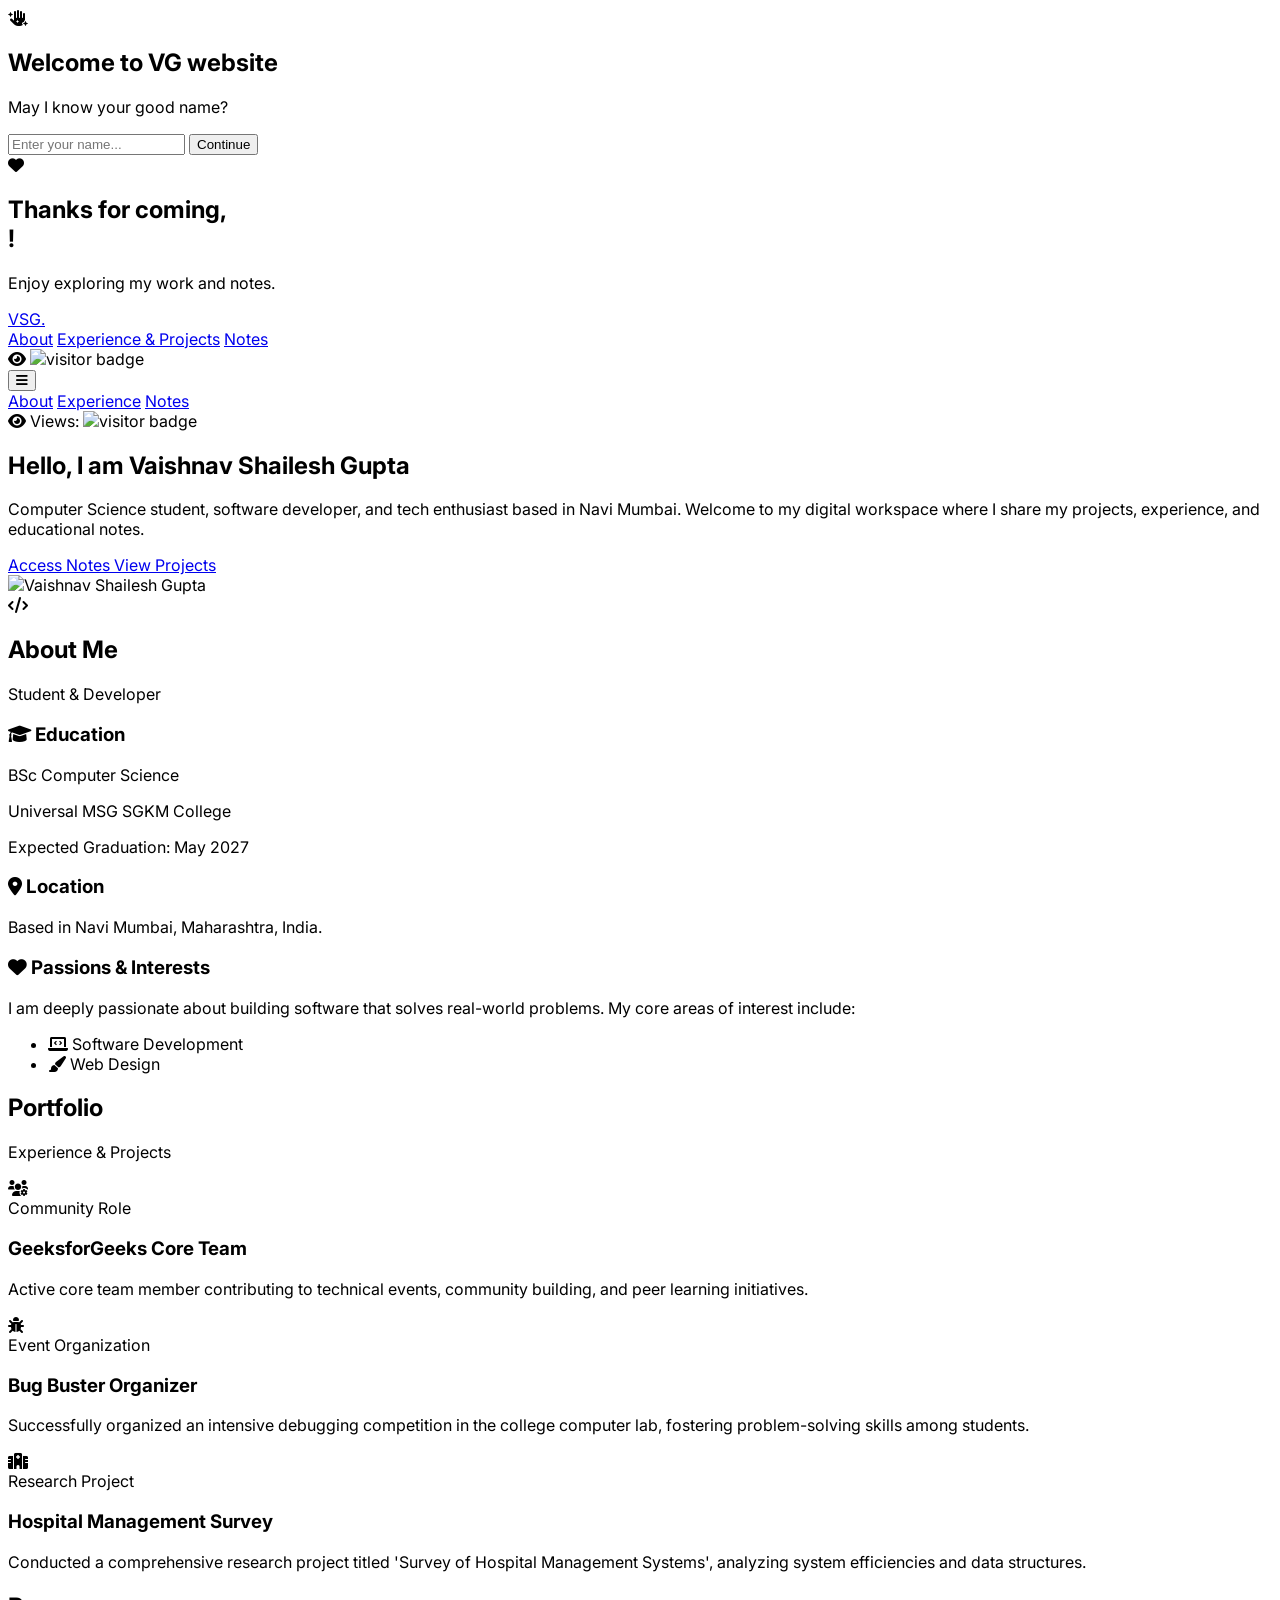
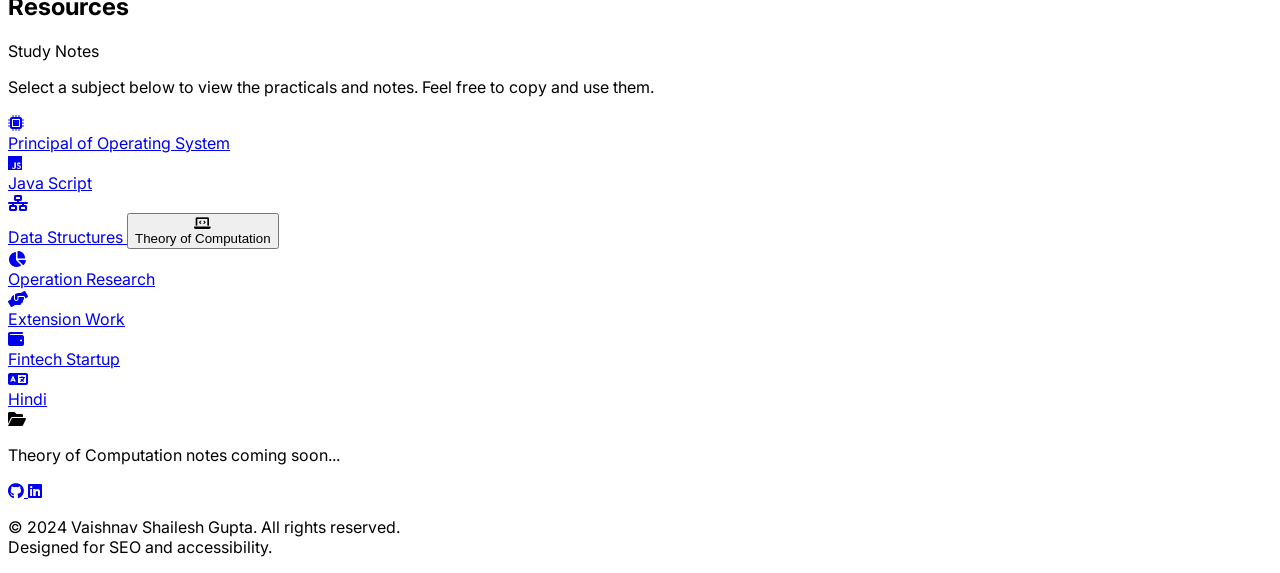
==== index.html @ b0c37288 "Update index.html" ====
<!DOCTYPE html>
<html lang="en" class="scroll-smooth">
<head>
    <meta charset="UTF-8">
    <meta name="viewport" content="width=device-width, initial-scale=1.0">
    <meta name="description" content="Personal Portfolio and Educational Notes of Vaishnav Shailesh Gupta, BSc Computer Science student and software developer.">
    <meta name="keywords" content="Vaishnav Shailesh Gupta, Portfolio, Notes, Computer Science, Developer, Web Design, Universal MSG SGKM College">
    <meta name="author" content="Vaishnav Shailesh Gupta">
    <title>Vaishnav Shailesh Gupta | Portfolio & Notes</title>
    
    <script src="https://cdn.tailwindcss.com"></script>
    <link href="https://cdnjs.cloudflare.com/ajax/libs/font-awesome/6.0.0/css/all.min.css" rel="stylesheet">
    <link rel="preconnect" href="https://fonts.googleapis.com">
    <link rel="preconnect" href="https://fonts.gstatic.com" crossorigin>
    <link href="https://fonts.googleapis.com/css2?family=Inter:wght@300;400;500;600;700&display=swap" rel="stylesheet">
    
    <!-- Custom CSS Link Added Here -->
    <link rel="stylesheet" href="style.css">

    <script>
        tailwind.config = {
            theme: {
                extend: {
                    fontFamily: {
                        inter: ['Inter', 'sans-serif'],
                    },
                    colors: {
                        brand: {
                            50: '#eff6ff',
                            100: '#dbeafe',
                            500: '#3b82f6',
                            600: '#2563eb',
                            900: '#1e3a8a',
                        }
                    }
                }
            }
        }
    </script>
</head>
<body oncontextmenu="return false;" class="bg-gray-50 text-gray-800 antialiased selection:bg-brand-500 selection:text-white">
    <!-- Welcome Popup Modal -->
    <div id="welcome-modal" class="fixed inset-0 z-[100] flex items-center justify-center bg-gray-900/60 backdrop-blur-sm hidden">
        <div class="bg-white rounded-2xl shadow-2xl w-11/12 max-w-md p-6 transform transition-all text-center">
            
            <!-- Step 1: Naam Poochne wala box -->
            <div id="modal-step-1">
                <div class="w-16 h-16 bg-brand-100 text-brand-600 rounded-full flex items-center justify-center mx-auto mb-4 text-3xl">
                    <i class="fas fa-hand-sparkles"></i>
                </div>
                <h2 class="text-2xl font-bold text-gray-900 mb-2">Welcome to VG website</h2>
                <p class="text-gray-500 mb-6">May I know your good name?</p>
                <input type="text" id="visitor-name" placeholder="Enter your name..." class="w-full px-4 py-3 rounded-lg border border-gray-300 focus:ring-2 focus:ring-brand-500 focus:border-brand-500 transition-all mb-4 outline-none text-center font-medium">
                <button onclick="submitName()" class="w-full bg-brand-600 hover:bg-brand-700 text-white font-bold py-3 px-4 rounded-lg shadow-md transition-colors">
                    Continue
                </button>
            </div>
            
            <!-- Step 2: Thanks bolne wala box -->
            <div id="modal-step-2" class="hidden py-4">
                <div class="w-16 h-16 bg-green-100 text-green-600 rounded-full flex items-center justify-center mx-auto mb-4 text-3xl">
                    <i class="fas fa-heart"></i>
                </div>
                <h2 class="text-2xl font-bold text-gray-900 mb-2">Thanks for coming, <br><span id="display-name" class="text-brand-600"></span>!</h2>
                <p class="text-gray-500 mt-2">Enjoy exploring my work and notes.</p>
            </div>
            
        </div>
    </div>

    <!-- HEADER START -->
    <header class="fixed w-full bg-white/90 backdrop-blur-md shadow-sm z-50 transition-all duration-300">
        <div class="max-w-7xl mx-auto px-4 sm:px-6 lg:px-8">
            <div class="flex justify-between items-center h-16">
                <div class="flex-shrink-0 flex items-center">
                    <a href="#" class="font-bold text-xl text-brand-900 tracking-tight">VSG.</a>
                    <!-- Desktop: Visitor Name Display -->
                    <span id="nav-visitor-name-desktop" class="ml-4 text-sm font-medium text-brand-600 bg-brand-50 px-3 py-1 rounded-full hidden"></span>
                </div>
                
                <!-- Desktop Menu -->
                <nav class="hidden md:flex items-center space-x-8">
                    <a href="#about" class="text-gray-600 hover:text-brand-600 px-3 py-2 text-sm font-medium transition-colors">About</a>
                    <a href="#experience" class="text-gray-600 hover:text-brand-600 px-3 py-2 text-sm font-medium transition-colors">Experience & Projects</a>
                    <a href="#notes" class="text-gray-600 hover:text-brand-600 px-3 py-2 text-sm font-medium transition-colors">Notes</a>
                    
                    <!-- Desktop: Total Views Counter (FIXED ALIGNMENT) -->
                    <div class="flex items-center gap-2 bg-brand-50 px-3 py-1.5 rounded-full border border-brand-200 shadow-sm h-fit my-auto">
                        <i class="fas fa-eye text-brand-500 text-sm"></i>
                        <img src="https://api.visitorbadge.io/api/visitors?path=https%3A%2F%2Fvaishnavsg.com&countColor=%232563eb" alt="visitor badge" class="h-4" />
                    </div>
                </nav>

                <!-- Mobile Menu Button -->
                <div class="md:hidden flex items-center">
                    <button id="mobile-menu-btn" class="text-gray-600 hover:text-brand-600 focus:outline-none focus:ring-2 focus:ring-brand-500 rounded-md p-2">
                        <i class="fas fa-bars text-xl"></i>
                    </button>
                </div>
            </div>
        </div>

        <!-- Mobile Menu -->
        <div id="mobile-menu" class="hidden md:hidden bg-white border-t border-gray-100">
            <div class="px-2 pt-2 pb-3 space-y-1 sm:px-3 shadow-lg">
                <!-- Mobile: Visitor Name Display -->
                <div id="nav-visitor-name-mobile" class="block px-3 py-2 mb-2 text-sm font-medium text-brand-600 bg-brand-50 rounded-md hidden"></div>
                
                <a href="#about" class="block px-3 py-2 rounded-md text-base font-medium text-gray-700 hover:text-brand-600 hover:bg-brand-50">About</a>
                <a href="#experience" class="block px-3 py-2 rounded-md text-base font-medium text-gray-700 hover:text-brand-600 hover:bg-brand-50">Experience</a>
                <a href="#notes" class="block px-3 py-2 rounded-md text-base font-medium text-gray-700 hover:text-brand-600 hover:bg-brand-50">Notes</a>
                
                <!-- Mobile: Total Views Counter -->
                <div class="block px-3 py-2 mt-2 mx-3 rounded-md bg-brand-50 border border-brand-100 flex items-center gap-2 w-max">
                    <i class="fas fa-eye text-brand-500"></i>
                    <span class="text-sm text-gray-600 font-bold">Views:</span>
                    <img src="https://api.visitorbadge.io/api/visitors?path=https%3A%2F%2Fvaishnavsg.com&countColor=%232563eb" alt="visitor badge" class="h-5" />
                </div>
            </div>
        </div>
    </header>
    <!-- HEADER END -->

    <main class="pt-16">
        <section class="relative bg-white overflow-hidden py-16 sm:py-24 lg:py-32">
            <div class="max-w-7xl mx-auto px-4 sm:px-6 lg:px-8 relative">
                <div class="grid grid-cols-1 md:grid-cols-2 gap-12 items-center">
                    <div class="text-center md:text-left order-2 md:order-1">
                        <h1 class="text-4xl tracking-tight font-extrabold text-gray-900 sm:text-5xl md:text-6xl">
                            <span class="block text-gray-500 text-xl sm:text-2xl font-medium mb-2">Hello, I am</span>
                            <span class="block text-brand-600">Vaishnav Shailesh</span>
                            <span class="block">Gupta</span>
                        </h1>
                        <p class="mt-3 text-base text-gray-500 sm:mt-5 sm:text-lg sm:max-w-xl sm:mx-auto md:mt-5 md:text-xl lg:mx-0">
                            Computer Science student, software developer, and tech enthusiast based in Navi Mumbai. Welcome to my digital workspace where I share my projects, experience, and educational notes.
                        </p>
                        <div class="mt-8 flex justify-center md:justify-start gap-4">
                            <a href="#notes" class="inline-flex items-center justify-center px-6 py-3 border border-transparent text-base font-medium rounded-md text-white bg-brand-600 hover:bg-brand-700 shadow-md transition-all">
                                Access Notes
                            </a>
                            <a href="#experience" class="inline-flex items-center justify-center px-6 py-3 border border-gray-300 text-base font-medium rounded-md text-gray-700 bg-white hover:bg-gray-50 shadow-sm transition-all">
                                View Projects
                            </a>
                        </div>
                    </div>
                    
                    <div class="flex justify-center order-1 md:order-2">
                        <div class="relative w-64 h-64 sm:w-80 sm:h-80">
                            <img class="rounded-full object-cover shadow-2xl border-4 border-white w-full h-full" 
                                 src="https://placehold.co/600x600/2563eb/ffffff?text=VSG" 
                                 alt="Vaishnav Shailesh Gupta">
                            <div class="absolute -bottom-4 -right-4 bg-white rounded-full p-4 shadow-lg text-brand-500">
                                <i class="fas fa-code text-2xl"></i>
                            </div>
                        </div>
                    </div>
                </div>
            </div>
        </section>

        <section id="about" class="py-16 bg-gray-50">
            <div class="max-w-7xl mx-auto px-4 sm:px-6 lg:px-8">
                <div class="lg:text-center mb-12">
                    <h2 class="text-base text-brand-600 font-semibold tracking-wide uppercase">About Me</h2>
                    <p class="mt-2 text-3xl leading-8 font-extrabold tracking-tight text-gray-900 sm:text-4xl">
                        Student & Developer
                    </p>
                </div>

                <div class="bg-white rounded-2xl shadow-sm border border-gray-100 p-8 md:p-12">
                    <div class="grid grid-cols-1 md:grid-cols-2 gap-8">
                        <div>
                            <h3 class="text-xl font-bold text-gray-900 mb-4 flex items-center">
                                <i class="fas fa-graduation-cap text-brand-500 mr-3"></i> Education
                            </h3>
                            <div class="pl-8 border-l-2 border-brand-100">
                                <p class="font-semibold text-lg text-gray-800">BSc Computer Science</p>
                                <p class="text-gray-600">Universal MSG SGKM College</p>
                                <p class="text-sm text-brand-600 font-medium mt-1">Expected Graduation: May 2027</p>
                            </div>
                            
                            <h3 class="text-xl font-bold text-gray-900 mb-4 mt-8 flex items-center">
                                <i class="fas fa-map-marker-alt text-brand-500 mr-3"></i> Location
                            </h3>
                            <p class="text-gray-600 pl-8">Based in Navi Mumbai, Maharashtra, India.</p>
                        </div>
                        
                        <div>
                            <h3 class="text-xl font-bold text-gray-900 mb-4 flex items-center">
                                <i class="fas fa-heart text-brand-500 mr-3"></i> Passions & Interests
                            </h3>
                            <p class="text-gray-600 mb-4">
                                I am deeply passionate about building software that solves real-world problems. My core areas of interest include:
                            </p>
                            <ul class="space-y-3">
                                <li class="flex items-center text-gray-700 bg-gray-50 p-3 rounded-lg border border-gray-100">
                                    <i class="fas fa-laptop-code text-brand-500 w-6 text-center mr-2"></i> Software Development
                                </li>
                                <li class="flex items-center text-gray-700 bg-gray-50 p-3 rounded-lg border border-gray-100">
                                    <i class="fas fa-paint-brush text-brand-500 w-6 text-center mr-2"></i> Web Design
                                </li>
                            </ul>
                        </div>
                    </div>
                </div>
            </div>
        </section>

        <section id="experience" class="py-16 bg-white">
            <div class="max-w-7xl mx-auto px-4 sm:px-6 lg:px-8">
                <div class="lg:text-center mb-12">
                    <h2 class="text-base text-brand-600 font-semibold tracking-wide uppercase">Portfolio</h2>
                    <p class="mt-2 text-3xl leading-8 font-extrabold tracking-tight text-gray-900 sm:text-4xl">
                        Experience & Projects
                    </p>
                </div>

                <div class="grid grid-cols-1 md:grid-cols-3 gap-8">
                    <div class="bg-white rounded-xl shadow-md overflow-hidden hover:shadow-xl transition-shadow duration-300 border border-gray-100 flex flex-col">
                        <div class="h-48 bg-gradient-to-r from-brand-500 to-brand-700 flex items-center justify-center">
                            <i class="fas fa-users-cog text-white text-5xl opacity-80"></i>
                        </div>
                        <div class="p-6 flex-grow">
                            <div class="uppercase tracking-wide text-xs text-brand-600 font-bold mb-1">Community Role</div>
                            <h3 class="block mt-1 text-xl leading-tight font-bold text-gray-900 mb-2">GeeksforGeeks Core Team</h3>
                            <p class="mt-2 text-gray-600">Active core team member contributing to technical events, community building, and peer learning initiatives.</p>
                        </div>
                    </div>

                    <div class="bg-white rounded-xl shadow-md overflow-hidden hover:shadow-xl transition-shadow duration-300 border border-gray-100 flex flex-col">
                        <div class="h-48 bg-gradient-to-r from-green-500 to-teal-600 flex items-center justify-center">
                            <i class="fas fa-bug text-white text-5xl opacity-80"></i>
                        </div>
                        <div class="p-6 flex-grow">
                            <div class="uppercase tracking-wide text-xs text-brand-600 font-bold mb-1">Event Organization</div>
                            <h3 class="block mt-1 text-xl leading-tight font-bold text-gray-900 mb-2">Bug Buster Organizer</h3>
                            <p class="mt-2 text-gray-600">Successfully organized an intensive debugging competition in the college computer lab, fostering problem-solving skills among students.</p>
                        </div>
                    </div>

                    <div class="bg-white rounded-xl shadow-md overflow-hidden hover:shadow-xl transition-shadow duration-300 border border-gray-100 flex flex-col">
                        <div class="h-48 bg-gradient-to-r from-purple-500 to-indigo-600 flex items-center justify-center">
                            <i class="fas fa-hospital text-white text-5xl opacity-80"></i>
                        </div>
                        <div class="p-6 flex-grow">
                            <div class="uppercase tracking-wide text-xs text-brand-600 font-bold mb-1">Research Project</div>
                            <h3 class="block mt-1 text-xl leading-tight font-bold text-gray-900 mb-2">Hospital Management Survey</h3>
                            <p class="mt-2 text-gray-600">Conducted a comprehensive research project titled 'Survey of Hospital Management Systems', analyzing system efficiencies and data structures.</p>
                        </div>
                    </div>
                </div>
            </div>
        </section>

        <!-- Educational Notes Section -->
        <section id="notes" class="py-16 bg-gray-50">
            <div class="max-w-7xl mx-auto px-4 sm:px-6 lg:px-8">
                <div class="lg:text-center mb-12">
                    <h2 class="text-base text-brand-600 font-semibold tracking-wide uppercase">Resources</h2>
                    <p class="mt-2 text-3xl leading-8 font-extrabold tracking-tight text-gray-900 sm:text-4xl">
                        Study Notes
                    </p>
                    <p class="mt-4 max-w-2xl text-xl text-gray-500 lg:mx-auto">
                        Select a subject below to view the practicals and notes. Feel free to copy and use them.
                    </p>
                </div>

                <!-- Subject Tabs Navigation (Box Style - 8 Subjects) -->
                <div class="grid grid-cols-1 sm:grid-cols-2 lg:grid-cols-4 gap-4 mb-10">
                    
                    <!-- 1. Principal of Operating System -->
                    <a href="pos.html" class="bg-white border border-gray-200 text-gray-500 hover:text-brand-600 hover:border-brand-300 hover:shadow-md rounded-xl p-6 font-bold transition-all text-center block cursor-pointer">
                        <div class="text-3xl mb-3"><i class="fas fa-microchip text-indigo-500"></i></div>
                        Principal of Operating System
                    </a> 

                    <!-- 2. Java Script -->
                    <a href="java.html" class="bg-white border border-gray-200 text-gray-500 hover:text-brand-600 hover:border-brand-300 hover:shadow-md rounded-xl p-6 font-bold transition-all focus:outline-none text-center block cursor-pointer">
                        <div class="text-3xl mb-3"><i class="fab fa-js text-yellow-500"></i></div>
                        Java Script
                    </a>

                    <!-- 3. Data Structures -->
                    <a href="ds.html" class="bg-white border border-gray-200 text-gray-500 hover:text-brand-600 hover:border-brand-300 hover:shadow-md rounded-xl p-6 font-bold transition-all focus:outline-none text-center block cursor-pointer">
                        <div class="text-3xl mb-3"><i class="fas fa-network-wired"></i></div>
                        Data Structures
                    </a>                   
                    
                    <!-- 4. Theory of Computation -->
                    <button class="tab-btn bg-white border border-gray-200 text-gray-500 hover:text-brand-600 hover:border-brand-300 hover:shadow-md rounded-xl p-6 font-bold transition-all focus:outline-none text-center" data-target="toc">
                        <div class="text-3xl mb-3"><i class="fas fa-laptop-code"></i></div>
                        Theory of Computation
                    </button>

                    <!-- 5. Operation Research -->
                    <a href="or.html" class="bg-white border border-gray-200 text-gray-500 hover:text-brand-600 hover:border-brand-300 hover:shadow-md rounded-xl p-6 font-bold transition-all text-center block cursor-pointer">
                        <div class="text-3xl mb-3"><i class="fas fa-chart-pie"></i></div>
                        Operation Research
                    </a>

                    <!-- 6. Extension Work -->
                    <a href="ew.html" class="bg-white border border-gray-200 text-gray-500 hover:text-brand-600 hover:border-brand-300 hover:shadow-md rounded-xl p-6 font-bold transition-all focus:outline-none text-center block cursor-pointer">
                        <div class="text-3xl mb-3"><i class="fas fa-hands-helping"></i></div>
                        Extension Work
                    </a>

                    <!-- 7. Fintech Startup -->
                    <a href="fintech.html" class="bg-white border border-gray-200 text-gray-500 hover:text-brand-600 hover:border-brand-300 hover:shadow-md rounded-xl p-6 font-bold transition-all focus:outline-none text-center block cursor-pointer">
                        <div class="text-3xl mb-3"><i class="fas fa-wallet"></i></div>
                        Fintech Startup
                    </a>

                    <!-- 8. Hindi -->
                    <a href="hindi.html" class="bg-white border border-gray-200 text-gray-500 hover:text-brand-600 hover:border-brand-300 hover:shadow-md rounded-xl p-6 font-bold transition-all focus:outline-none text-center block cursor-pointer">
                        <div class="text-3xl mb-3"><i class="fas fa-language"></i></div>
                        Hindi
                    </a>
                </div>

                <!-- 4. Theory of Computation Content -->
                <div id="toc" class="tab-content space-y-8 hidden">
                    <div class="bg-white p-8 rounded-xl border border-gray-200 text-center text-gray-500 shadow-sm">
                        <i class="fas fa-folder-open text-3xl mb-3 text-gray-300"></i>
                        <p>Theory of Computation notes coming soon...</p>
                    </div>
                </div>

            </div>
        </section>
    </main>

    <footer class="bg-white border-t border-gray-200 pt-12 pb-8">
        <div class="max-w-7xl mx-auto px-4 sm:px-6 lg:px-8">
            <div class="md:flex md:items-center md:justify-between">
                <div class="flex justify-center md:justify-start space-x-6 md:order-2">
                    <a href="#" class="text-gray-400 hover:text-brand-500">
                        <span class="sr-only">GitHub</span>
                        <i class="fab fa-github text-xl"></i>
                    </a>
                    <a href="#" class="text-gray-400 hover:text-brand-500">
                        <span class="sr-only">LinkedIn</span>
                        <i class="fab fa-linkedin text-xl"></i>
                    </a>
                </div>
                <div class="mt-8 md:mt-0 md:order-1 flex flex-col items-center md:items-start">
                    <p class="text-center text-base text-gray-500">
                        &copy; 2024 Vaishnav Shailesh Gupta. All rights reserved. <br class="sm:hidden"> Designed for SEO and accessibility.
                    </p>
                </div>
            </div>
        </div>
    </footer>

    <!-- Standard Scripts -->
    <script>
        // Mobile Menu
        const btn = document.getElementById('mobile-menu-btn');
        const menu = document.getElementById('mobile-menu');
        btn.addEventListener('click', () => { menu.classList.toggle('hidden'); });
        const mobileLinks = menu.querySelectorAll('a');
        mobileLinks.forEach(link => { link.addEventListener('click', () => { menu.classList.add('hidden'); }); });

        // Tab Switching Logic
        const tabBtns = document.querySelectorAll('.tab-btn');
        const tabContents = document.querySelectorAll('.tab-content');

        tabBtns.forEach(btn => {
            btn.addEventListener('click', () => {
                tabBtns.forEach(b => {
                    b.className = 'tab-btn bg-white border border-gray-200 text-gray-500 hover:text-brand-600 hover:border-brand-300 hover:shadow-md rounded-xl p-6 font-bold transition-all focus:outline-none text-center';
                });
                btn.className = 'tab-btn bg-brand-50 border-2 border-brand-500 text-brand-700 shadow-md rounded-xl p-6 font-bold transition-all focus:outline-none text-center transform scale-105';

                tabContents.forEach(content => {
                    content.classList.remove('block');
                    content.classList.add('hidden');
                });

                const targetId = btn.getAttribute('data-target');
                document.getElementById(targetId).classList.remove('hidden');
                document.getElementById(targetId).classList.add('block');
            });
        });

        // Welcome Popup Logic
        function updateNavName(name) {
            const desktopName = document.getElementById('nav-visitor-name-desktop');
            const mobileName = document.getElementById('nav-visitor-name-mobile');
            
            if (desktopName && mobileName) {
                desktopName.innerText = "Hi, " + name + " 👋";
                desktopName.classList.remove('hidden');
                mobileName.innerText = "Hi, " + name + " 👋";
                mobileName.classList.remove('hidden');
            }
        }

        // --- 5 ghante wale timer ka logic ---
        document.addEventListener("DOMContentLoaded", () => {
            const savedName = localStorage.getItem('visitorName');
            const savedTime = localStorage.getItem('visitorTimestamp');
            
            const now = new Date().getTime();
            const fiveHours = 5 * 60 * 60 * 1000; // 5 hours in milliseconds
            
            let shouldAskName = true;

            // Agar naam aur time dono save hain
            if (savedName && savedTime) {
                // Check karo ki 5 ghante beete hain ya nahi
                if (now - parseInt(savedTime) < fiveHours) {
                    shouldAskName = false; // 5 ghante nahi beete, naam mat pucho
                } else {
                    // 5 ghante beet gaye, purana data delete kar do
                    localStorage.removeItem('visitorName');
                    localStorage.removeItem('visitorTimestamp');
                }
            }
            
            if (shouldAskName) {
                setTimeout(() => {
                    document.getElementById('modal-step-1').classList.remove('hidden');
                    document.getElementById('modal-step-2').classList.add('hidden');
                    document.getElementById('visitor-name').value = ''; 
                    document.getElementById('welcome-modal').classList.remove('hidden');
                }, 500); 
            } else {
                updateNavName(savedName);
            }
        });

        function submitName() {
            const nameInput = document.getElementById('visitor-name').value.trim();
            const lowerName = nameInput.toLowerCase();
            
            // 1. Khali na ho
            if (nameInput === "") {
                alert("Please enter your name!");
                return;
            }

            // 2. Sirf akshar (Numbers/Symbols mana hain)
            const nameRegex = /^[A-Za-z\s]+$/;
            if (!nameRegex.test(nameInput)) {
                alert("Please enter a valid name! (Numbers and symbols are not allowed)");
                return;
            }

            // 3. Naam kam se kam 3 aur jyada se jyada 25 aksharon ka hona chahiye
            if (nameInput.length < 3 || nameInput.length > 25) {
                alert("Please enter your full real name.");
                return;
            }

            // 4. Aapki apni pehchan ko bachana (Gupta is allowed now)
            if (lowerName.includes("vaishnav") || lowerName.includes("vsg")) {
                alert("Hey! That's my name. Please enter YOUR name! 😄");
                return;
            }

            // 5. Sabse badi BLACKLIST
            const fakeNames = [
                "abc", "xyz", "asd", "qwe", "zxc", "test", "dummy", "admin", "user", "guest", 
                "asdf", "qwer", "zxcv", "abcd", "qaz", "wsx", "edc", "rfv", "tgb", "yhn", "ujm", "ikm", "none"
            ];
            
            const isFake = fakeNames.some(fake => lowerName === fake);
            if (isFake) {
                alert("Please enter a proper real name! (Fake words are not allowed 🤨)");
                return;
            }

            // 6. Random typing (Gibberish) filter
            const hasVowel = /[aeiouyAEIOUY]/.test(nameInput);
            const threeConsecutive = /(.)\1{2,}/.test(nameInput);
            const fourConsonants = /[^aeiouyAEIOUY\s]{4,}/.test(nameInput);
            const startWithDoubleConsonant = /^([^aeiouyAEIOUY\s])\1/i.test(nameInput);
            
            // 7. Kam se kam 3 alag-alag akshar hone chahiye
            const uniqueChars = new Set(lowerName.replace(/\s/g, '')).size;

            if (!hasVowel || threeConsecutive || fourConsonants || startWithDoubleConsonant || uniqueChars < 3) {
                alert("Please enter a proper real human name! 🤨");
                return;
            }

            // Agar saare test pass ho gaye, to naam accept kar lo
            const name = nameInput;
            
            document.getElementById('modal-step-1').classList.add('hidden');
            document.getElementById('modal-step-2').classList.remove('hidden');
            document.getElementById('display-name').innerText = name;

            // Naam aur current time ko localStorage me save karna 
            localStorage.setItem('visitorName', name);
            localStorage.setItem('visitorTimestamp', new Date().getTime());
            updateNavName(name); 

            // --- GOOGLE SHEETS INTEGRATION ---
            const scriptURL = 'https://script.google.com/macros/s/AKfycbzi6LiuI-TkGBGCRk1kfmyu0FKYRVeTsu-3m0v_D3vnXXiIlEs-f6zlRmHj1PzXI2W61A/exec'; 
            
            const formData = new FormData();
            formData.append('name', name);

            fetch(scriptURL, { method: 'POST', body: formData })
                .then(response => console.log('Name saved successfully!'))
                .catch(error => console.error('Error!', error.message));
            // -------------------------------------------------------------

            setTimeout(() => {
                document.getElementById('welcome-modal').classList.add('hidden');
            }, 2500);
        }

        document.getElementById("visitor-name").addEventListener("keypress", function(event) {
            if (event.key === "Enter") {
                event.preventDefault();
                submitName();
            }
        });
    </script>
</body>
</html>
---- style.css ----
/* style.css */
::-webkit-scrollbar { 
    width: 8px; 
}
::-webkit-scrollbar-track { 
    background: #f1f1f1; 
}
::-webkit-scrollbar-thumb { 
    background: #cbd5e1; 
    border-radius: 4px; 
}
::-webkit-scrollbar-thumb:hover { 
    background: #94a3b8; 
}
body { 
    font-family: 'Inter', sans-serif; 
}
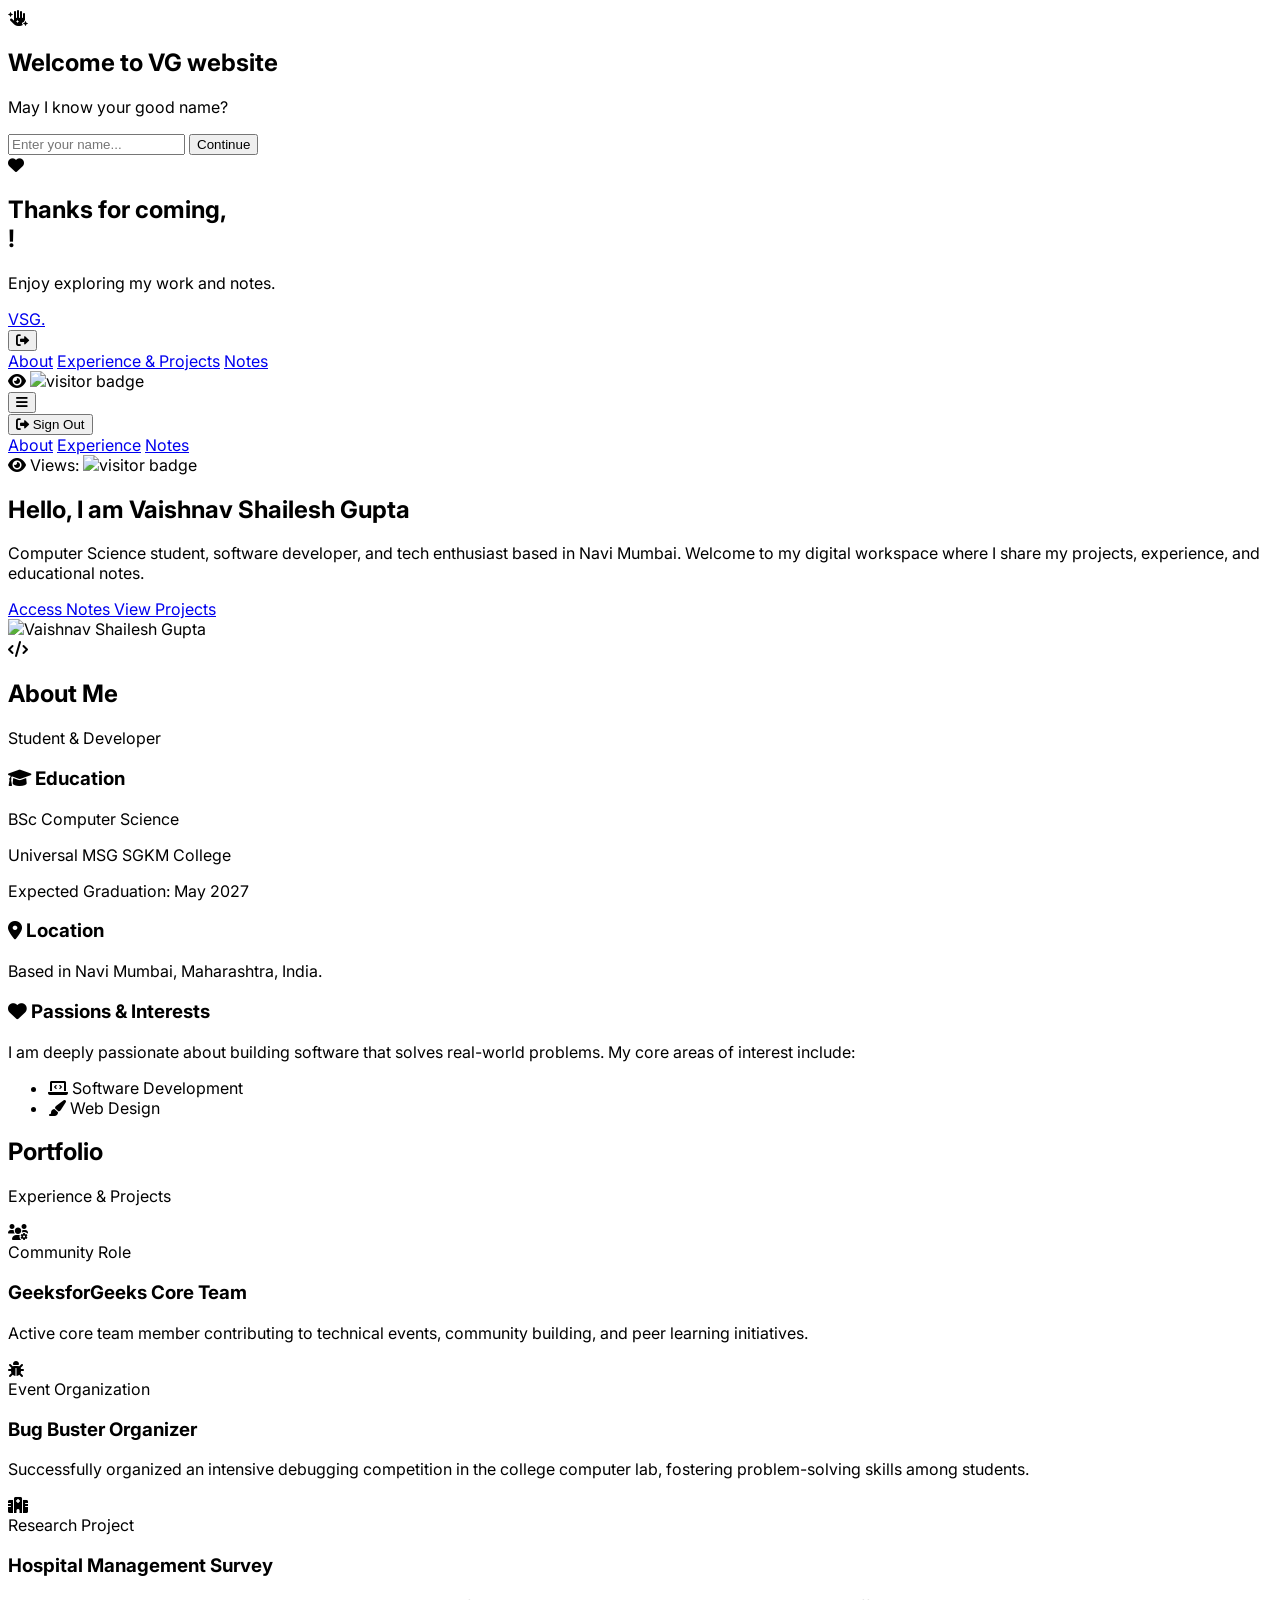
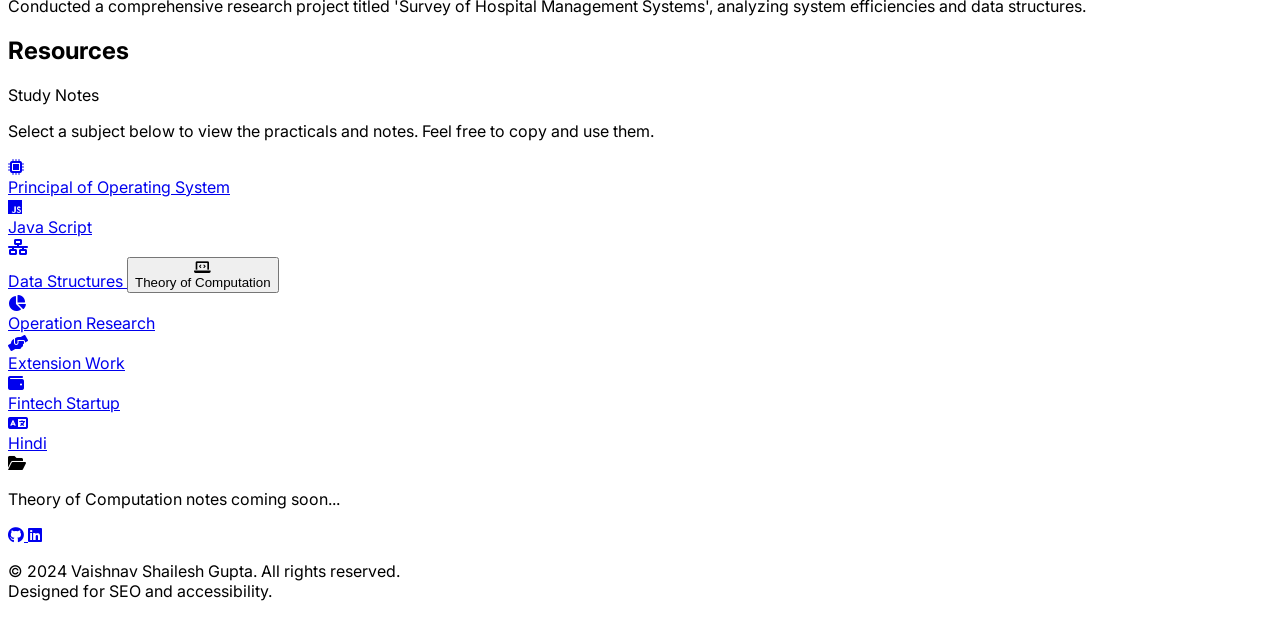
==== commit 61bb877f: "Update print statement from 'Hello' to 'Goodbye'" ====
--- a/index.html
+++ b/index.html
@@ -14,7 +14,7 @@
     <link rel="preconnect" href="https://fonts.gstatic.com" crossorigin>
     <link href="https://fonts.googleapis.com/css2?family=Inter:wght@300;400;500;600;700&display=swap" rel="stylesheet">
     
-    <!-- Custom CSS Link Added Here -->
+    <!-- Custom CSS Link -->
     <link rel="stylesheet" href="style.css">
 
     <script>
@@ -39,6 +39,7 @@
     </script>
 </head>
 <body oncontextmenu="return false;" class="bg-gray-50 text-gray-800 antialiased selection:bg-brand-500 selection:text-white">
+    
     <!-- Welcome Popup Modal -->
     <div id="welcome-modal" class="fixed inset-0 z-[100] flex items-center justify-center bg-gray-900/60 backdrop-blur-sm hidden">
         <div class="bg-white rounded-2xl shadow-2xl w-11/12 max-w-md p-6 transform transition-all text-center">
@@ -74,8 +75,14 @@
             <div class="flex justify-between items-center h-16">
                 <div class="flex-shrink-0 flex items-center">
                     <a href="#" class="font-bold text-xl text-brand-900 tracking-tight">VSG.</a>
-                    <!-- Desktop: Visitor Name Display -->
-                    <span id="nav-visitor-name-desktop" class="ml-4 text-sm font-medium text-brand-600 bg-brand-50 px-3 py-1 rounded-full hidden"></span>
+                    
+                    <!-- Desktop: Visitor Name & Signout Display -->
+                    <div id="desktop-user-info" class="hidden ml-4 flex items-center shadow-sm rounded-full">
+                        <span id="nav-visitor-name-desktop" class="text-sm font-medium text-brand-600 bg-brand-50 px-3 py-1 rounded-l-full border border-brand-100 border-r-0"></span>
+                        <button onclick="signOut()" class="btn-signout text-sm text-gray-400 bg-white px-3 py-1 rounded-r-full border border-gray-200 border-l-0" title="Sign Out">
+                            <i class="fas fa-sign-out-alt"></i>
+                        </button>
+                    </div>
                 </div>
                 
                 <!-- Desktop Menu -->
@@ -103,8 +110,14 @@
         <!-- Mobile Menu -->
         <div id="mobile-menu" class="hidden md:hidden bg-white border-t border-gray-100">
             <div class="px-2 pt-2 pb-3 space-y-1 sm:px-3 shadow-lg">
-                <!-- Mobile: Visitor Name Display -->
-                <div id="nav-visitor-name-mobile" class="block px-3 py-2 mb-2 text-sm font-medium text-brand-600 bg-brand-50 rounded-md hidden"></div>
+                
+                <!-- Mobile: Visitor Name & Signout Display -->
+                <div id="mobile-user-info" class="hidden px-3 py-2 mb-2 flex justify-between items-center bg-brand-50 rounded-md border border-brand-100">
+                    <span id="nav-visitor-name-mobile" class="text-sm font-medium text-brand-600"></span>
+                    <button onclick="signOut()" class="btn-signout text-xs text-red-500 font-bold bg-white px-2 py-1 rounded shadow-sm border border-red-100 flex items-center gap-1">
+                        <i class="fas fa-sign-out-alt"></i> Sign Out
+                    </button>
+                </div>
                 
                 <a href="#about" class="block px-3 py-2 rounded-md text-base font-medium text-gray-700 hover:text-brand-600 hover:bg-brand-50">About</a>
                 <a href="#experience" class="block px-3 py-2 rounded-md text-base font-medium text-gray-700 hover:text-brand-600 hover:bg-brand-50">Experience</a>
@@ -146,8 +159,9 @@
                     
                     <div class="flex justify-center order-1 md:order-2">
                         <div class="relative w-64 h-64 sm:w-80 sm:h-80">
+                            <!-- UPDATED PROFILE IMAGE TAG HERE -->
                             <img class="rounded-full object-cover shadow-2xl border-4 border-white w-full h-full" 
-                                 src="https://placehold.co/600x600/2563eb/ffffff?text=VSG" 
+                                 src="https://github.com/vaishnavgupta07/vg/blob/main/%E2%80%ABimage.jpeg?raw=true" 
                                  alt="Vaishnav Shailesh Gupta">
                             <div class="absolute -bottom-4 -right-4 bg-white rounded-full p-4 shadow-lg text-brand-500">
                                 <i class="fas fa-code text-2xl"></i>
@@ -382,16 +396,37 @@
             });
         });
 
-        // Welcome Popup Logic
+        // NAYA FUNCTION: Sign Out Logic
+        function signOut() {
+            // LocalStorage se data remove karo
+            localStorage.removeItem('visitorName');
+            localStorage.removeItem('visitorTimestamp');
+            
+            // UI se naam aur signout button hatao
+            document.getElementById('desktop-user-info').classList.add('hidden');
+            document.getElementById('mobile-user-info').classList.add('hidden');
+            
+            // Modal ko wapas start se dikhao
+            document.getElementById('modal-step-1').classList.remove('hidden');
+            document.getElementById('modal-step-2').classList.add('hidden');
+            document.getElementById('visitor-name').value = ''; 
+            document.getElementById('welcome-modal').classList.remove('hidden');
+        }
+
+        // Welcome Popup Logic (Updated for Sign Out layout)
         function updateNavName(name) {
+            const desktopInfo = document.getElementById('desktop-user-info');
+            const mobileInfo = document.getElementById('mobile-user-info');
             const desktopName = document.getElementById('nav-visitor-name-desktop');
             const mobileName = document.getElementById('nav-visitor-name-mobile');
             
-            if (desktopName && mobileName) {
+            if (desktopInfo && mobileInfo) {
                 desktopName.innerText = "Hi, " + name + " 👋";
-                desktopName.classList.remove('hidden');
                 mobileName.innerText = "Hi, " + name + " 👋";
-                mobileName.classList.remove('hidden');
+                
+                // Pura div (naam + signout button) show karo
+                desktopInfo.classList.remove('hidden');
+                mobileInfo.classList.remove('hidden');
             }
         }
 
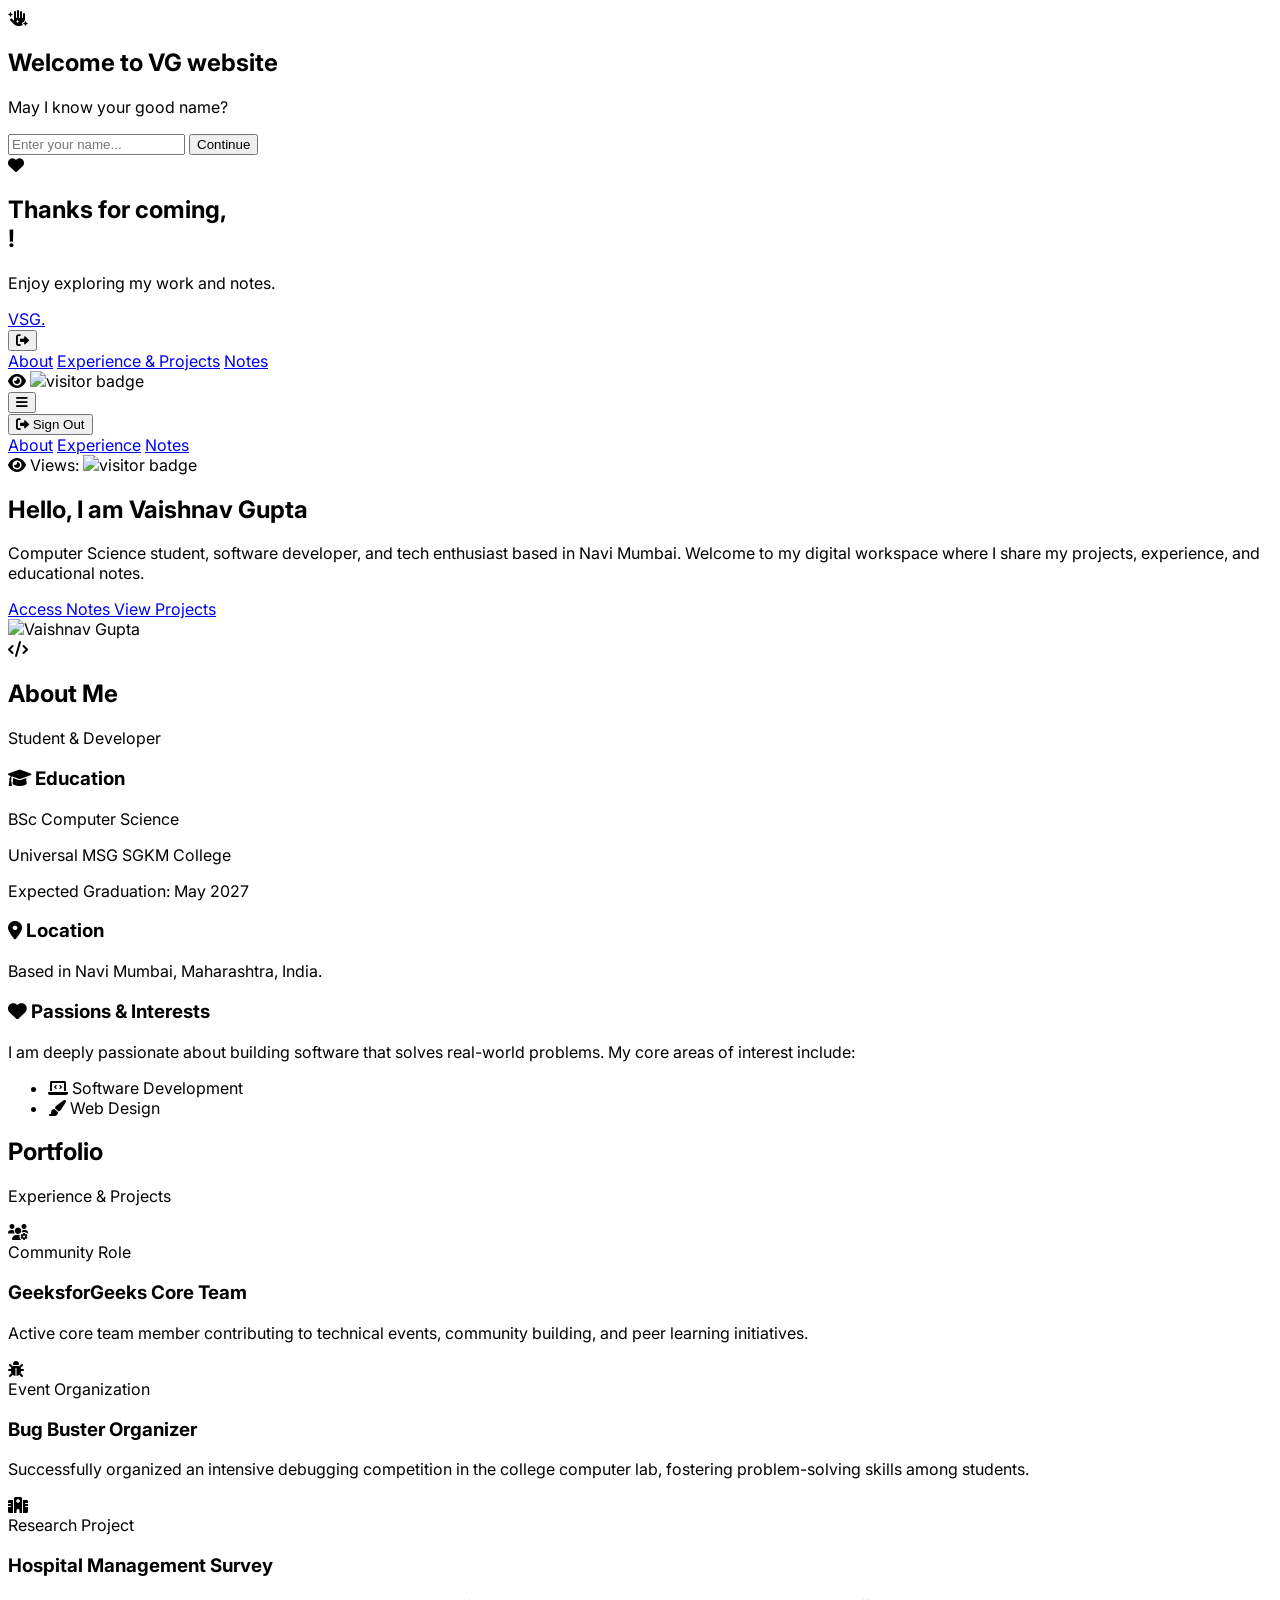
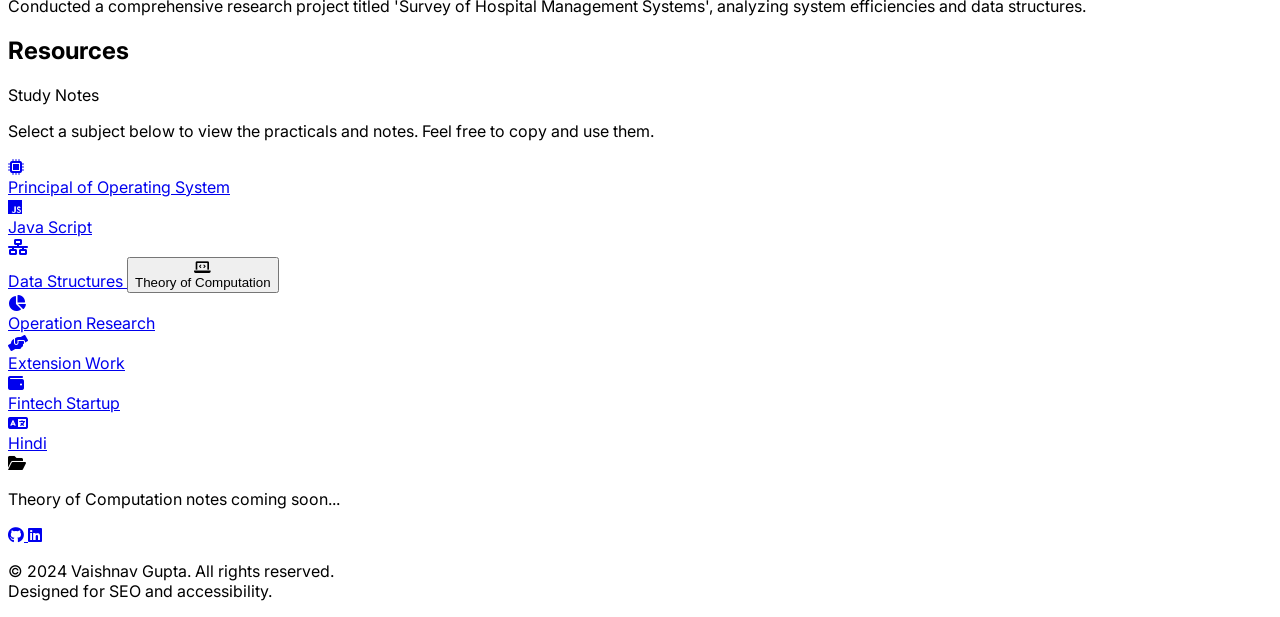
==== commit b5e35f91: "Update index.html" ====
--- a/index.html
+++ b/index.html
@@ -3,10 +3,10 @@
 <head>
     <meta charset="UTF-8">
     <meta name="viewport" content="width=device-width, initial-scale=1.0">
-    <meta name="description" content="Personal Portfolio and Educational Notes of Vaishnav Shailesh Gupta, BSc Computer Science student and software developer.">
-    <meta name="keywords" content="Vaishnav Shailesh Gupta, Portfolio, Notes, Computer Science, Developer, Web Design, Universal MSG SGKM College">
-    <meta name="author" content="Vaishnav Shailesh Gupta">
-    <title>Vaishnav Shailesh Gupta | Portfolio & Notes</title>
+    <meta name="description" content="Personal Portfolio and Educational Notes of Vaishnav Gupta, BSc Computer Science student and software developer.">
+    <meta name="keywords" content="Vaishnav Gupta, Portfolio, Notes, Computer Science, Developer, Web Design, Universal MSG SGKM College">
+    <meta name="author" content="Vaishnav Gupta">
+    <title>Vaishnav Gupta | Portfolio & Notes</title>
     
     <script src="https://cdn.tailwindcss.com"></script>
     <link href="https://cdnjs.cloudflare.com/ajax/libs/font-awesome/6.0.0/css/all.min.css" rel="stylesheet">
@@ -17,6 +17,7 @@
     <!-- Custom CSS Link -->
     <link rel="stylesheet" href="style.css">
 
+    <!-- Tailwind Config (Styling Only) -->
     <script>
         tailwind.config = {
             theme: {
@@ -141,7 +142,7 @@
                     <div class="text-center md:text-left order-2 md:order-1">
                         <h1 class="text-4xl tracking-tight font-extrabold text-gray-900 sm:text-5xl md:text-6xl">
                             <span class="block text-gray-500 text-xl sm:text-2xl font-medium mb-2">Hello, I am</span>
-                            <span class="block text-brand-600">Vaishnav Shailesh</span>
+                            <span class="block text-brand-600">Vaishnav</span>
                             <span class="block">Gupta</span>
                         </h1>
                         <p class="mt-3 text-base text-gray-500 sm:mt-5 sm:text-lg sm:max-w-xl sm:mx-auto md:mt-5 md:text-xl lg:mx-0">
@@ -159,10 +160,9 @@
                     
                     <div class="flex justify-center order-1 md:order-2">
                         <div class="relative w-64 h-64 sm:w-80 sm:h-80">
-                            <!-- UPDATED PROFILE IMAGE TAG HERE -->
                             <img class="rounded-full object-cover shadow-2xl border-4 border-white w-full h-full" 
                                  src="https://github.com/vaishnavgupta07/vg/blob/main/%E2%80%ABimage.jpeg?raw=true" 
-                                 alt="Vaishnav Shailesh Gupta">
+                                 alt="Vaishnav Gupta">
                             <div class="absolute -bottom-4 -right-4 bg-white rounded-full p-4 shadow-lg text-brand-500">
                                 <i class="fas fa-code text-2xl"></i>
                             </div>
@@ -358,201 +358,15 @@
                 </div>
                 <div class="mt-8 md:mt-0 md:order-1 flex flex-col items-center md:items-start">
                     <p class="text-center text-base text-gray-500">
-                        &copy; 2024 Vaishnav Shailesh Gupta. All rights reserved. <br class="sm:hidden"> Designed for SEO and accessibility.
+                        &copy; 2024 Vaishnav Gupta. All rights reserved. <br class="sm:hidden"> Designed for SEO and accessibility.
                     </p>
                 </div>
             </div>
         </div>
     </footer>
 
-    <!-- Standard Scripts -->
-    <script>
-        // Mobile Menu
-        const btn = document.getElementById('mobile-menu-btn');
-        const menu = document.getElementById('mobile-menu');
-        btn.addEventListener('click', () => { menu.classList.toggle('hidden'); });
-        const mobileLinks = menu.querySelectorAll('a');
-        mobileLinks.forEach(link => { link.addEventListener('click', () => { menu.classList.add('hidden'); }); });
-
-        // Tab Switching Logic
-        const tabBtns = document.querySelectorAll('.tab-btn');
-        const tabContents = document.querySelectorAll('.tab-content');
-
-        tabBtns.forEach(btn => {
-            btn.addEventListener('click', () => {
-                tabBtns.forEach(b => {
-                    b.className = 'tab-btn bg-white border border-gray-200 text-gray-500 hover:text-brand-600 hover:border-brand-300 hover:shadow-md rounded-xl p-6 font-bold transition-all focus:outline-none text-center';
-                });
-                btn.className = 'tab-btn bg-brand-50 border-2 border-brand-500 text-brand-700 shadow-md rounded-xl p-6 font-bold transition-all focus:outline-none text-center transform scale-105';
-
-                tabContents.forEach(content => {
-                    content.classList.remove('block');
-                    content.classList.add('hidden');
-                });
-
-                const targetId = btn.getAttribute('data-target');
-                document.getElementById(targetId).classList.remove('hidden');
-                document.getElementById(targetId).classList.add('block');
-            });
-        });
-
-        // NAYA FUNCTION: Sign Out Logic
-        function signOut() {
-            // LocalStorage se data remove karo
-            localStorage.removeItem('visitorName');
-            localStorage.removeItem('visitorTimestamp');
-            
-            // UI se naam aur signout button hatao
-            document.getElementById('desktop-user-info').classList.add('hidden');
-            document.getElementById('mobile-user-info').classList.add('hidden');
-            
-            // Modal ko wapas start se dikhao
-            document.getElementById('modal-step-1').classList.remove('hidden');
-            document.getElementById('modal-step-2').classList.add('hidden');
-            document.getElementById('visitor-name').value = ''; 
-            document.getElementById('welcome-modal').classList.remove('hidden');
-        }
-
-        // Welcome Popup Logic (Updated for Sign Out layout)
-        function updateNavName(name) {
-            const desktopInfo = document.getElementById('desktop-user-info');
-            const mobileInfo = document.getElementById('mobile-user-info');
-            const desktopName = document.getElementById('nav-visitor-name-desktop');
-            const mobileName = document.getElementById('nav-visitor-name-mobile');
-            
-            if (desktopInfo && mobileInfo) {
-                desktopName.innerText = "Hi, " + name + " 👋";
-                mobileName.innerText = "Hi, " + name + " 👋";
-                
-                // Pura div (naam + signout button) show karo
-                desktopInfo.classList.remove('hidden');
-                mobileInfo.classList.remove('hidden');
-            }
-        }
-
-        // --- 5 ghante wale timer ka logic ---
-        document.addEventListener("DOMContentLoaded", () => {
-            const savedName = localStorage.getItem('visitorName');
-            const savedTime = localStorage.getItem('visitorTimestamp');
-            
-            const now = new Date().getTime();
-            const fiveHours = 5 * 60 * 60 * 1000; // 5 hours in milliseconds
-            
-            let shouldAskName = true;
-
-            // Agar naam aur time dono save hain
-            if (savedName && savedTime) {
-                // Check karo ki 5 ghante beete hain ya nahi
-                if (now - parseInt(savedTime) < fiveHours) {
-                    shouldAskName = false; // 5 ghante nahi beete, naam mat pucho
-                } else {
-                    // 5 ghante beet gaye, purana data delete kar do
-                    localStorage.removeItem('visitorName');
-                    localStorage.removeItem('visitorTimestamp');
-                }
-            }
-            
-            if (shouldAskName) {
-                setTimeout(() => {
-                    document.getElementById('modal-step-1').classList.remove('hidden');
-                    document.getElementById('modal-step-2').classList.add('hidden');
-                    document.getElementById('visitor-name').value = ''; 
-                    document.getElementById('welcome-modal').classList.remove('hidden');
-                }, 500); 
-            } else {
-                updateNavName(savedName);
-            }
-        });
-
-        function submitName() {
-            const nameInput = document.getElementById('visitor-name').value.trim();
-            const lowerName = nameInput.toLowerCase();
-            
-            // 1. Khali na ho
-            if (nameInput === "") {
-                alert("Please enter your name!");
-                return;
-            }
-
-            // 2. Sirf akshar (Numbers/Symbols mana hain)
-            const nameRegex = /^[A-Za-z\s]+$/;
-            if (!nameRegex.test(nameInput)) {
-                alert("Please enter a valid name! (Numbers and symbols are not allowed)");
-                return;
-            }
-
-            // 3. Naam kam se kam 3 aur jyada se jyada 25 aksharon ka hona chahiye
-            if (nameInput.length < 3 || nameInput.length > 25) {
-                alert("Please enter your full real name.");
-                return;
-            }
-
-            // 4. Aapki apni pehchan ko bachana (Gupta is allowed now)
-            if (lowerName.includes("vaishnav") || lowerName.includes("vsg")) {
-                alert("Hey! That's my name. Please enter YOUR name! 😄");
-                return;
-            }
-
-            // 5. Sabse badi BLACKLIST
-            const fakeNames = [
-                "abc", "xyz", "asd", "qwe", "zxc", "test", "dummy", "admin", "user", "guest", 
-                "asdf", "qwer", "zxcv", "abcd", "qaz", "wsx", "edc", "rfv", "tgb", "yhn", "ujm", "ikm", "none"
-            ];
-            
-            const isFake = fakeNames.some(fake => lowerName === fake);
-            if (isFake) {
-                alert("Please enter a proper real name! (Fake words are not allowed 🤨)");
-                return;
-            }
-
-            // 6. Random typing (Gibberish) filter
-            const hasVowel = /[aeiouyAEIOUY]/.test(nameInput);
-            const threeConsecutive = /(.)\1{2,}/.test(nameInput);
-            const fourConsonants = /[^aeiouyAEIOUY\s]{4,}/.test(nameInput);
-            const startWithDoubleConsonant = /^([^aeiouyAEIOUY\s])\1/i.test(nameInput);
-            
-            // 7. Kam se kam 3 alag-alag akshar hone chahiye
-            const uniqueChars = new Set(lowerName.replace(/\s/g, '')).size;
-
-            if (!hasVowel || threeConsecutive || fourConsonants || startWithDoubleConsonant || uniqueChars < 3) {
-                alert("Please enter a proper real human name! 🤨");
-                return;
-            }
-
-            // Agar saare test pass ho gaye, to naam accept kar lo
-            const name = nameInput;
-            
-            document.getElementById('modal-step-1').classList.add('hidden');
-            document.getElementById('modal-step-2').classList.remove('hidden');
-            document.getElementById('display-name').innerText = name;
-
-            // Naam aur current time ko localStorage me save karna 
-            localStorage.setItem('visitorName', name);
-            localStorage.setItem('visitorTimestamp', new Date().getTime());
-            updateNavName(name); 
-
-            // --- GOOGLE SHEETS INTEGRATION ---
-            const scriptURL = 'https://script.google.com/macros/s/AKfycbzi6LiuI-TkGBGCRk1kfmyu0FKYRVeTsu-3m0v_D3vnXXiIlEs-f6zlRmHj1PzXI2W61A/exec'; 
-            
-            const formData = new FormData();
-            formData.append('name', name);
-
-            fetch(scriptURL, { method: 'POST', body: formData })
-                .then(response => console.log('Name saved successfully!'))
-                .catch(error => console.error('Error!', error.message));
-            // -------------------------------------------------------------
-
-            setTimeout(() => {
-                document.getElementById('welcome-modal').classList.add('hidden');
-            }, 2500);
-        }
-
-        document.getElementById("visitor-name").addEventListener("keypress", function(event) {
-            if (event.key === "Enter") {
-                event.preventDefault();
-                submitName();
-            }
-        });
-    </script>
+    <!-- Custom JavaScript Link -->
+    <script src="script.js"></script>
+
 </body>
 </html>
--- a/style.css
+++ b/style.css
@@ -15,3 +15,4 @@
 body { 
     font-family: 'Inter', sans-serif; 
 }
+.btn-signout{transition:all .3s ease;cursor:pointer}.btn-signout:hover{background-color:#fee2e2;color:#ef4444}
